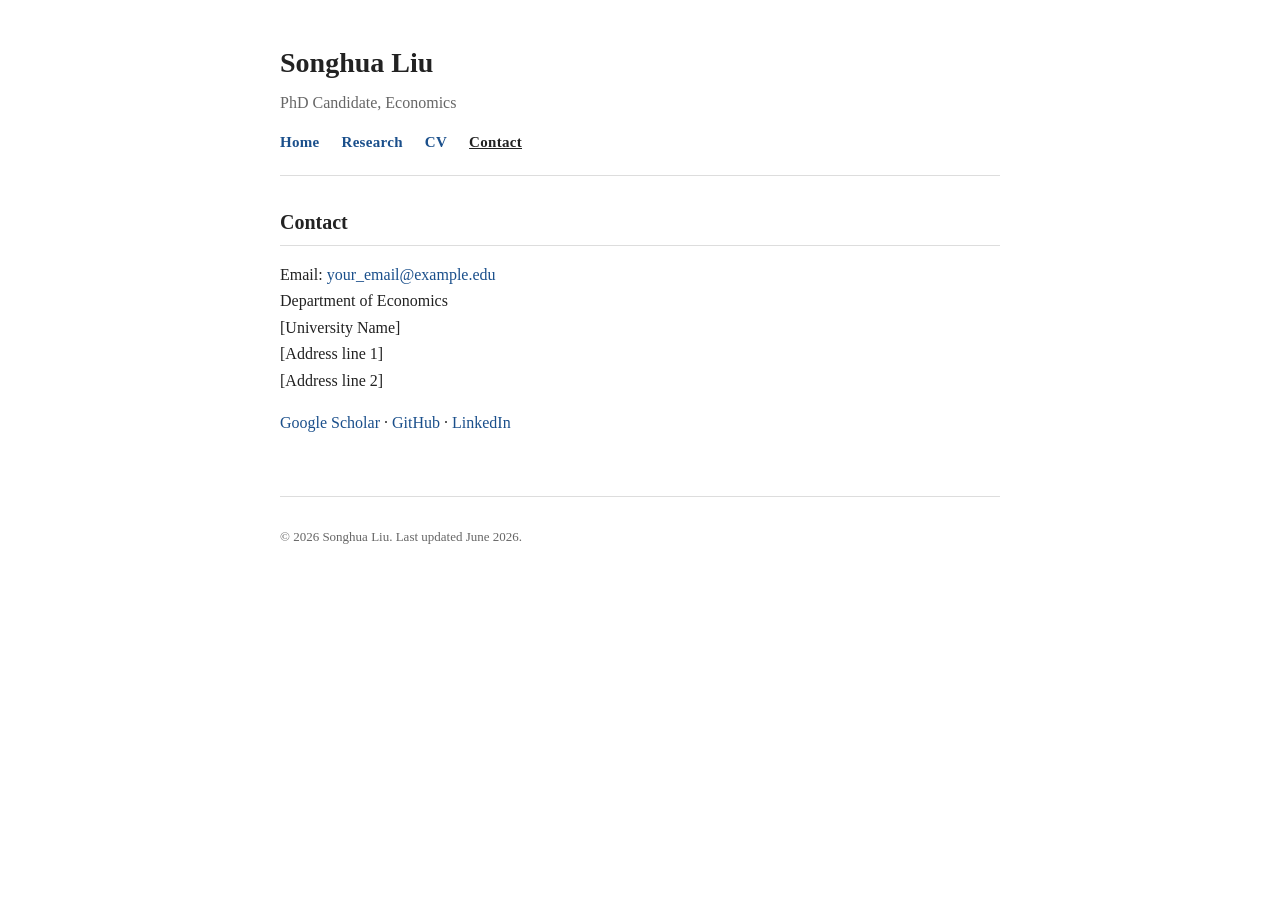
==== contact.html @ f03d7ca0 "Initial personal academic website" ====
<!DOCTYPE html>
<html lang="en">
<head>
  <meta charset="UTF-8">
  <meta name="viewport" content="width=device-width, initial-scale=1.0">
  <title>Contact | Songhua Liu</title>
  <link rel="stylesheet" href="assets/style.css">
</head>
<body>
  <div class="container">
    <header class="site-header">
      <h1>Songhua Liu</h1>
      <p class="subtitle">PhD Candidate, Economics</p>
      <nav class="site-nav">
        <a href="index.html">Home</a>
        <a href="research.html">Research</a>
        <a href="cv.html">CV</a>
        <a href="contact.html" class="active">Contact</a>
      </nav>
    </header>

    <section>
      <h2>Contact</h2>
      <p>
        Email: <a href="mailto:your_email@example.edu">your_email@example.edu</a><br>
        Department of Economics<br>
        [University Name]<br>
        [Address line 1]<br>
        [Address line 2]
      </p>
      <p>
        <a href="https://scholar.google.com/">Google Scholar</a> &middot;
        <a href="https://github.com/SonghuaLiu678">GitHub</a> &middot;
        <a href="https://www.linkedin.com/">LinkedIn</a>
      </p>
    </section>

    <footer>
      <p>&copy; 2026 Songhua Liu. Last updated June 2026.</p>
    </footer>
  </div>
</body>
</html>
---- assets/style.css ----
/* ---------- Base ---------- */
:root {
  --max-width: 760px;
  --text-color: #222;
  --muted-color: #666;
  --link-color: #1a4f8b;
  --border-color: #ddd;
}

* {
  box-sizing: border-box;
}

body {
  font-family: "Georgia", "Times New Roman", serif;
  color: var(--text-color);
  line-height: 1.65;
  margin: 0;
  padding: 0;
  background: #fff;
}

.container {
  max-width: var(--max-width);
  margin: 0 auto;
  padding: 40px 20px 80px;
}

a {
  color: var(--link-color);
  text-decoration: none;
}

a:hover {
  text-decoration: underline;
}

/* ---------- Header / Nav ---------- */
header.site-header {
  border-bottom: 1px solid var(--border-color);
  margin-bottom: 30px;
  padding-bottom: 20px;
}

header.site-header h1 {
  font-size: 28px;
  margin: 0 0 4px;
}

header.site-header p.subtitle {
  margin: 0 0 12px;
  color: var(--muted-color);
  font-size: 16px;
}

nav.site-nav a {
  margin-right: 18px;
  font-size: 15px;
  font-weight: bold;
  letter-spacing: 0.02em;
}

nav.site-nav a.active {
  color: var(--text-color);
  text-decoration: underline;
}

/* ---------- Sections ---------- */
section {
  margin-bottom: 36px;
}

h2 {
  font-size: 20px;
  border-bottom: 1px solid var(--border-color);
  padding-bottom: 6px;
  margin-bottom: 16px;
}

h3 {
  font-size: 17px;
  margin-bottom: 4px;
}

.muted {
  color: var(--muted-color);
}

/* ---------- Publications / Working papers ---------- */
.paper {
  margin-bottom: 22px;
}

.paper .status {
  display: inline-block;
  font-size: 12px;
  font-weight: bold;
  text-transform: uppercase;
  letter-spacing: 0.05em;
  color: #a05a00;
  border: 1px solid #a05a00;
  border-radius: 3px;
  padding: 1px 6px;
  margin-bottom: 6px;
}

.paper .abstract {
  margin-top: 6px;
  font-size: 15px;
}

/* ---------- Footer ---------- */
footer {
  margin-top: 60px;
  padding-top: 16px;
  border-top: 1px solid var(--border-color);
  font-size: 13px;
  color: var(--muted-color);
}

/* ---------- CV page ---------- */
.cv-entry {
  margin-bottom: 14px;
}

.cv-entry .year {
  font-weight: bold;
  display: inline-block;
  min-width: 90px;
}
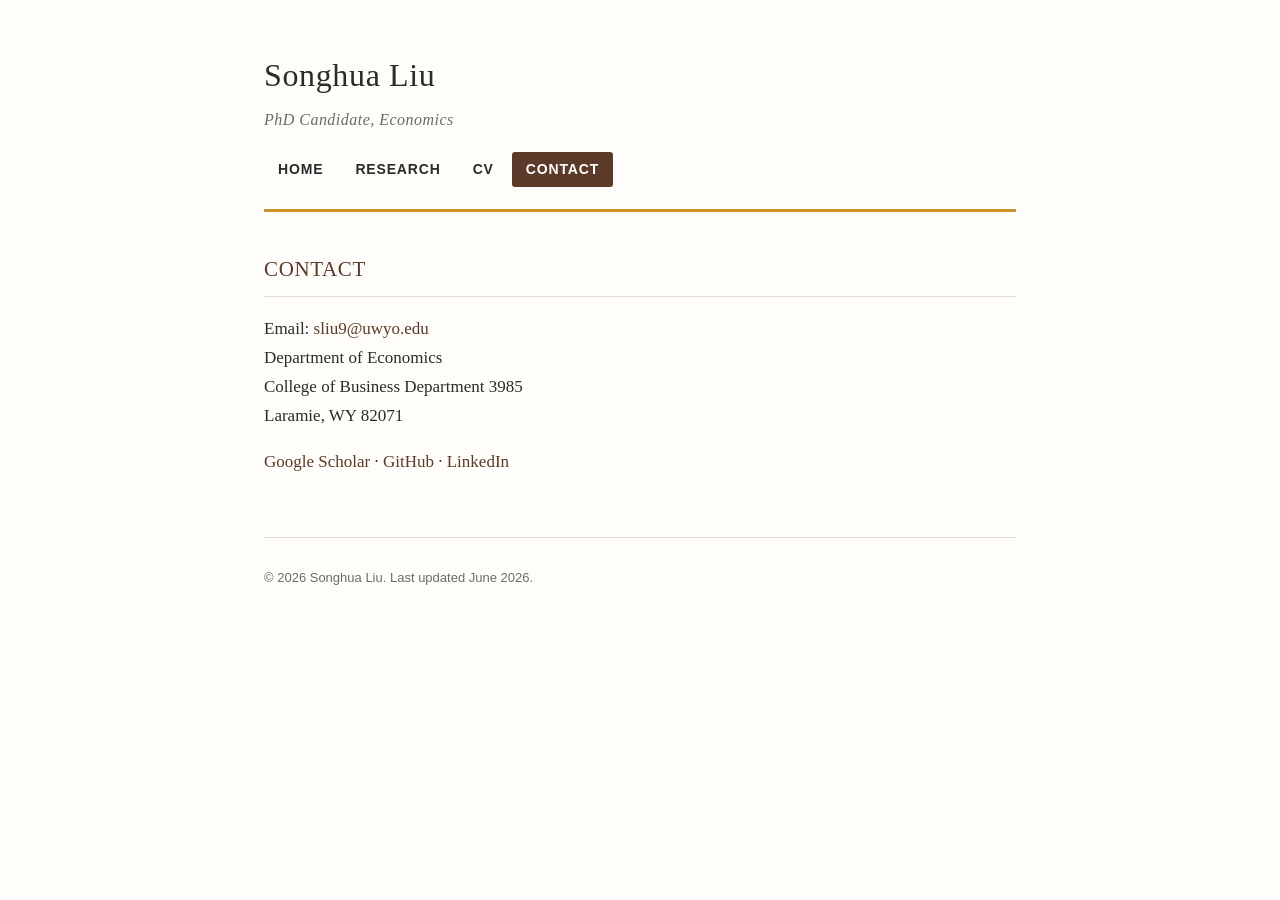
==== commit ed06146a: "Fill in content, redesign styling, restructure research/CV pages" ====
--- a/contact.html
+++ b/contact.html
@@ -22,16 +22,16 @@
     <section>
       <h2>Contact</h2>
       <p>
-        Email: <a href="mailto:your_email@example.edu">your_email@example.edu</a><br>
+        Email: <a href="mailto:sliu9@uwyo.edu">sliu9@uwyo.edu</a><br>
         Department of Economics<br>
-        [University Name]<br>
-        [Address line 1]<br>
-        [Address line 2]
+        College of Business Department 3985<br>
+        Laramie, WY 82071
       </p>
       <p>
         <a href="https://scholar.google.com/">Google Scholar</a> &middot;
         <a href="https://github.com/SonghuaLiu678">GitHub</a> &middot;
         <a href="https://www.linkedin.com/">LinkedIn</a>
+        <!-- Update Google Scholar / LinkedIn links once available -->
       </p>
     </section>
 
--- a/assets/style.css
+++ b/assets/style.css
@@ -1,85 +1,120 @@
 /* ---------- Base ---------- */
 :root {
-  --max-width: 760px;
-  --text-color: #222;
-  --muted-color: #666;
-  --link-color: #1a4f8b;
-  --border-color: #ddd;
+  --max-width: 800px;
+  --text-color: #2b2b2b;
+  --muted-color: #6b6b6b;
+  --link-color: #5b3a29;
+  --accent-color: #c8932c;
+  --border-color: #e3ddd3;
+  --bg-color: #fffdf9;
+  --card-bg: #faf7f1;
 }
 
 * {
   box-sizing: border-box;
 }
 
+html {
+  scroll-behavior: smooth;
+}
+
 body {
-  font-family: "Georgia", "Times New Roman", serif;
+  font-family: "Iowan Old Style", "Palatino Linotype", "Georgia", "Times New Roman", serif;
   color: var(--text-color);
-  line-height: 1.65;
+  line-height: 1.7;
   margin: 0;
   padding: 0;
-  background: #fff;
+  background: var(--bg-color);
+  font-size: 17px;
 }
 
 .container {
   max-width: var(--max-width);
   margin: 0 auto;
-  padding: 40px 20px 80px;
+  padding: 48px 24px 80px;
 }
 
 a {
   color: var(--link-color);
   text-decoration: none;
+  border-bottom: 1px solid transparent;
+  transition: border-color 0.15s ease, color 0.15s ease;
 }
 
 a:hover {
-  text-decoration: underline;
+  border-bottom-color: var(--accent-color);
 }
 
 /* ---------- Header / Nav ---------- */
 header.site-header {
-  border-bottom: 1px solid var(--border-color);
-  margin-bottom: 30px;
-  padding-bottom: 20px;
+  margin-bottom: 40px;
+  padding-bottom: 22px;
+  border-bottom: 3px solid var(--accent-color);
 }
 
 header.site-header h1 {
-  font-size: 28px;
+  font-size: 32px;
+  letter-spacing: 0.02em;
   margin: 0 0 4px;
+  font-weight: normal;
 }
 
 header.site-header p.subtitle {
-  margin: 0 0 12px;
+  margin: 0 0 18px;
   color: var(--muted-color);
   font-size: 16px;
+  font-style: italic;
+  letter-spacing: 0.03em;
+}
+
+nav.site-nav {
+  display: flex;
+  gap: 4px;
+  flex-wrap: wrap;
 }
 
 nav.site-nav a {
-  margin-right: 18px;
-  font-size: 15px;
-  font-weight: bold;
-  letter-spacing: 0.02em;
+  font-family: "Helvetica Neue", Arial, sans-serif;
+  padding: 6px 14px;
+  font-size: 14px;
+  font-weight: 600;
+  letter-spacing: 0.06em;
+  text-transform: uppercase;
+  border: none;
+  border-radius: 3px;
+  color: var(--text-color);
+}
+
+nav.site-nav a:hover {
+  background: var(--card-bg);
+  border-bottom: none;
 }
 
 nav.site-nav a.active {
-  color: var(--text-color);
-  text-decoration: underline;
+  background: var(--link-color);
+  color: #fff;
 }
 
 /* ---------- Sections ---------- */
 section {
-  margin-bottom: 36px;
+  margin-bottom: 42px;
 }
 
 h2 {
-  font-size: 20px;
+  font-size: 21px;
+  font-weight: normal;
+  letter-spacing: 0.03em;
+  text-transform: uppercase;
+  color: var(--link-color);
   border-bottom: 1px solid var(--border-color);
-  padding-bottom: 6px;
-  margin-bottom: 16px;
+  padding-bottom: 8px;
+  margin-bottom: 18px;
 }
 
 h3 {
-  font-size: 17px;
+  font-size: 18px;
   margin-bottom: 4px;
+  font-weight: bold;
 }
 
 .muted {
@@ -88,25 +123,73 @@
 
 /* ---------- Publications / Working papers ---------- */
 .paper {
-  margin-bottom: 22px;
+  margin-bottom: 24px;
+  padding: 16px 20px;
+  background: var(--card-bg);
+  border-left: 3px solid var(--accent-color);
+  border-radius: 0 4px 4px 0;
+}
+
+.paper h3 {
+  margin-top: 0;
 }
 
 .paper .status {
   display: inline-block;
-  font-size: 12px;
+  font-family: "Helvetica Neue", Arial, sans-serif;
+  font-size: 11px;
   font-weight: bold;
   text-transform: uppercase;
-  letter-spacing: 0.05em;
+  letter-spacing: 0.08em;
   color: #a05a00;
   border: 1px solid #a05a00;
   border-radius: 3px;
-  padding: 1px 6px;
-  margin-bottom: 6px;
+  padding: 2px 7px;
+  margin-bottom: 8px;
 }
 
 .paper .abstract {
   margin-top: 6px;
   font-size: 15px;
+}
+
+/* ---------- About / photo ---------- */
+.about-flex {
+  display: flex;
+  gap: 32px;
+  align-items: flex-start;
+}
+
+.about-text {
+  flex: 1;
+}
+
+.about-photo {
+  flex: 0 0 160px;
+}
+
+.photo-placeholder,
+.about-photo img {
+  width: 160px;
+  height: 200px;
+  border: 1px dashed var(--border-color);
+  border-radius: 6px;
+  display: flex;
+  align-items: center;
+  justify-content: center;
+  color: var(--muted-color);
+  font-size: 14px;
+  object-fit: cover;
+  background: var(--card-bg);
+}
+
+@media (max-width: 600px) {
+  .about-flex {
+    flex-direction: column-reverse;
+  }
+  .about-photo {
+    flex: 0 0 auto;
+  }
 }
 
 /* ---------- Footer ---------- */
@@ -116,15 +199,21 @@
   border-top: 1px solid var(--border-color);
   font-size: 13px;
   color: var(--muted-color);
+  font-family: "Helvetica Neue", Arial, sans-serif;
 }
 
 /* ---------- CV page ---------- */
 .cv-entry {
   margin-bottom: 14px;
+  display: flex;
+  gap: 16px;
 }
 
 .cv-entry .year {
-  font-weight: bold;
-  display: inline-block;
-  min-width: 90px;
-}
+  font-family: "Helvetica Neue", Arial, sans-serif;
+  font-weight: 600;
+  font-size: 14px;
+  color: var(--muted-color);
+  flex: 0 0 110px;
+  white-space: nowrap;
+}
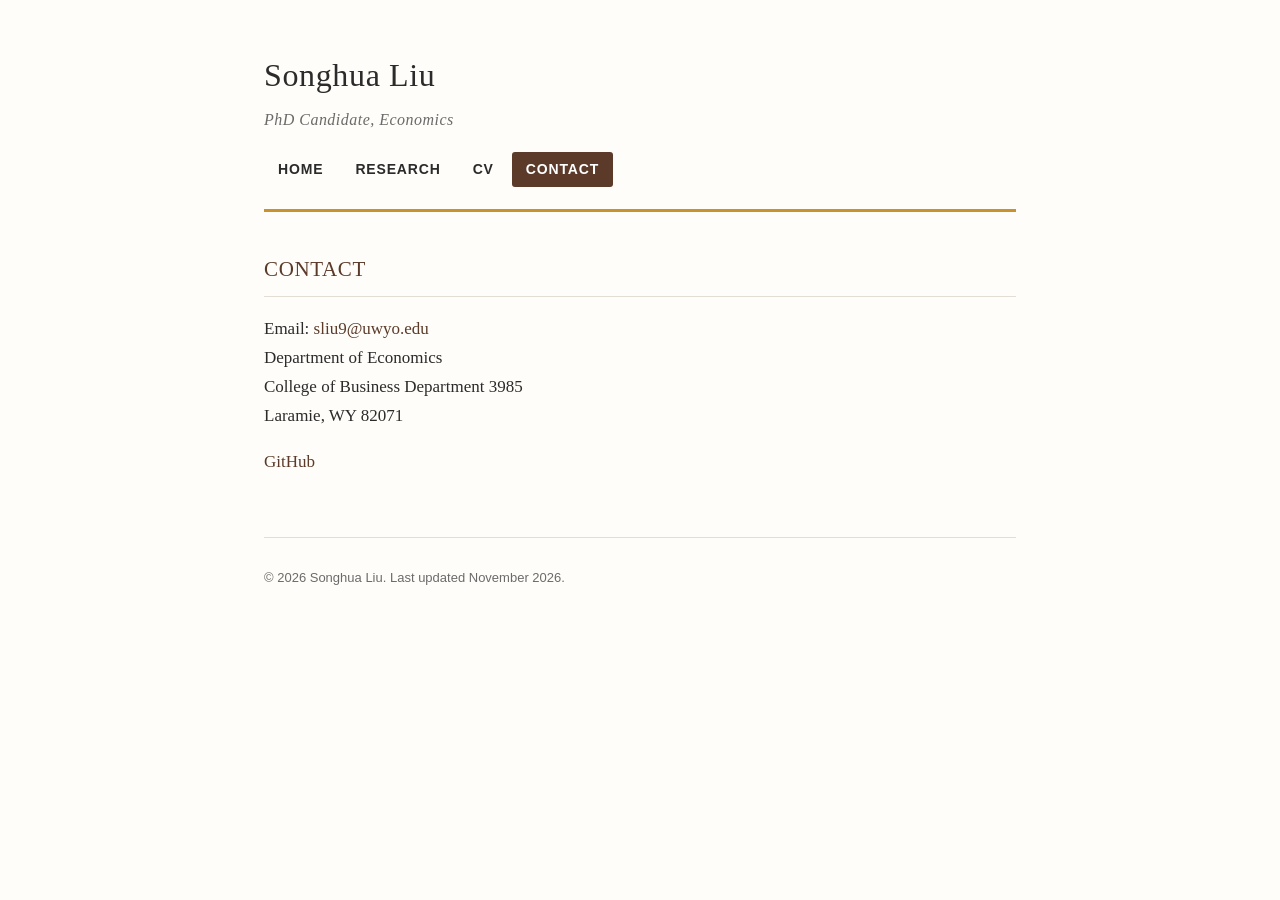
==== commit 7b39cf5f: "feat: replace dissertation with two working papers, remove placeholders - research: list Appeal or A" ====
--- a/contact.html
+++ b/contact.html
@@ -28,15 +28,12 @@
         Laramie, WY 82071
       </p>
       <p>
-        <a href="https://scholar.google.com/">Google Scholar</a> &middot;
-        <a href="https://github.com/SonghuaLiu678">GitHub</a> &middot;
-        <a href="https://www.linkedin.com/">LinkedIn</a>
-        <!-- Update Google Scholar / LinkedIn links once available -->
+        <a href="https://github.com/SonghuaLiu678">GitHub</a>
       </p>
     </section>
 
     <footer>
-      <p>&copy; 2026 Songhua Liu. Last updated June 2026.</p>
+      <p>&copy; 2026 Songhua Liu. Last updated November 2026.</p>
     </footer>
   </div>
 </body>
